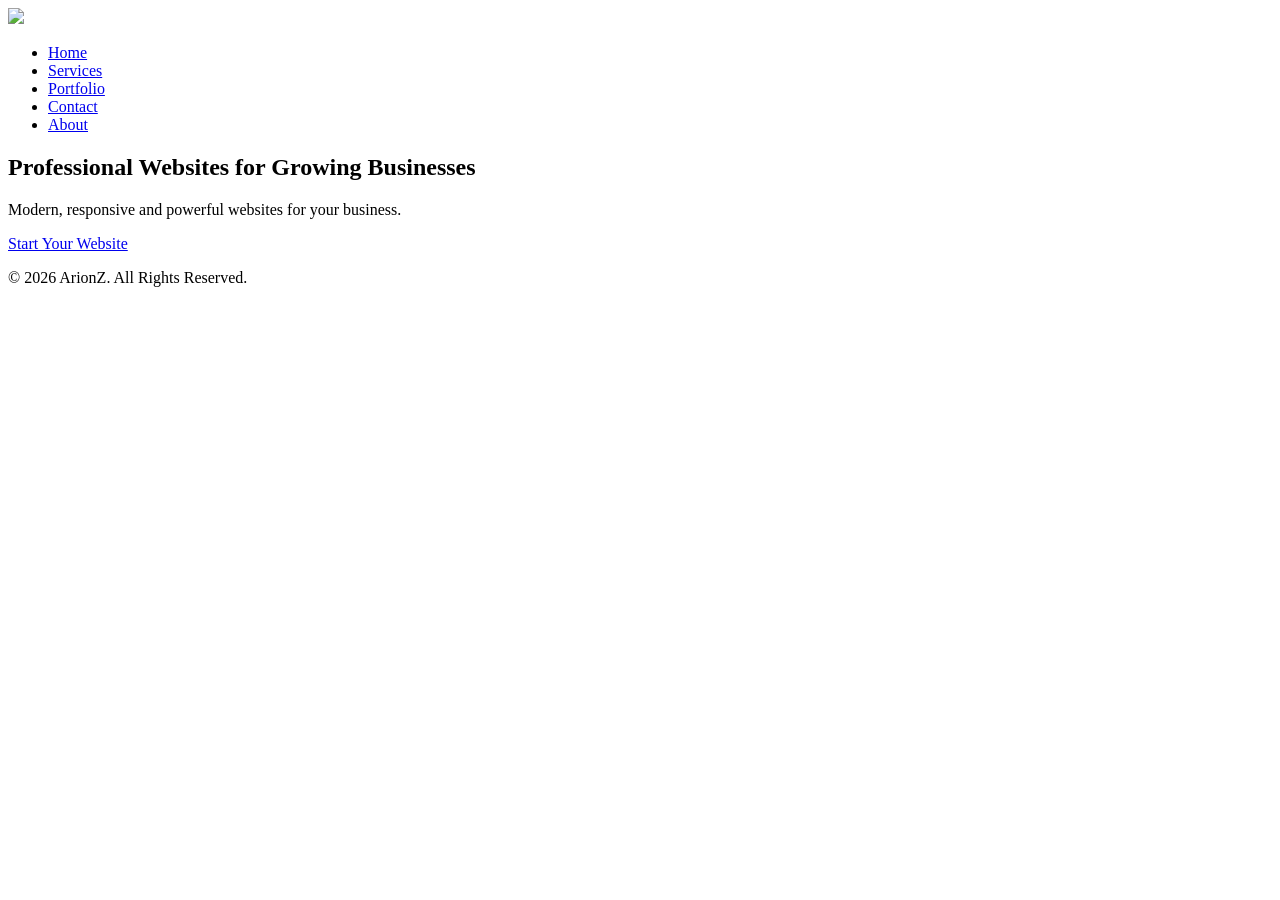
==== index.html @ 5c70739e "Add files via upload" ====
<!DOCTYPE html>
<html lang="en">

<head>
<meta charset="UTF-8">
<meta name="viewport" content="width=device-width, initial-scale=1.0">
<title>ArionZ Web Services</title>
<link rel="stylesheet" href="css/style.css">
</head>

<body>

<header>

<nav>

<div class="logo-container">
<img src="pics/logo.png" class="logo eagle">
</div>

<ul>
<li><a href="index.html">Home</a></li>
<li><a href="services.html">Services</a></li>
<li><a href="portfolio.html">Portfolio</a></li>
<li><a href="contact.html">Contact</a></li>
<li><a href="about.html">About</a></li>
</ul>

</nav>

</header>



<section class="hero">

<h1>Professional Websites for Growing Businesses</h1>

<p>
Modern, responsive and powerful websites for your business.
</p>

<a href="https://wa.me/919904116424" class="hero-btn">
Start Your Website
</a>

</section>



<footer>

<p>© 2026 ArionZ. All Rights Reserved.</p>

</footer>

</body>
</html>
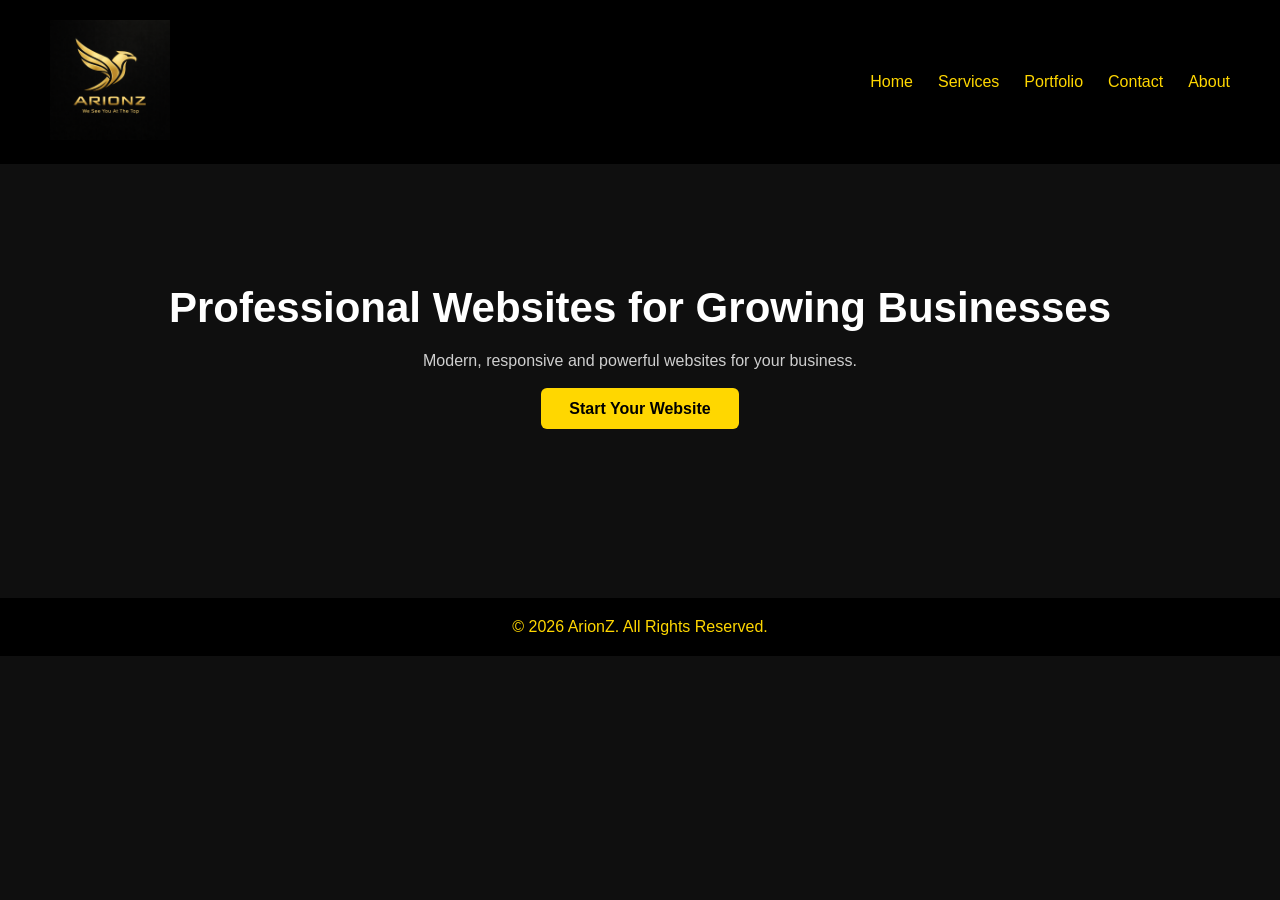
==== commit dd057c00: "index.html" ====
--- a/index.html
+++ b/index.html
@@ -5,7 +5,7 @@
 <meta charset="UTF-8">
 <meta name="viewport" content="width=device-width, initial-scale=1.0">
 <title>ArionZ Web Services</title>
-<link rel="stylesheet" href="css/style.css">
+<link rel="stylesheet" href="style.css">
 </head>
 
 <body>
@@ -15,7 +15,7 @@
 <nav>
 
 <div class="logo-container">
-<img src="pics/logo.png" class="logo eagle">
+<img src="logo.png" class="logo eagle">
 </div>
 
 <ul>
@@ -55,4 +55,4 @@
 </footer>
 
 </body>
-</html>+</html>
--- a/style.css
+++ b/style.css
@@ -0,0 +1,110 @@
+*{
+margin:0;
+padding:0;
+box-sizing:border-box;
+font-family:Arial, sans-serif;
+}
+
+body{
+background:#0f0f0f;
+color:white;
+}
+
+/* HEADER */
+
+header{
+background:black;
+padding:20px 50px;
+}
+
+nav{
+display:flex;
+justify-content:space-between;
+align-items:center;
+}
+
+nav ul{
+list-style:none;
+display:flex;
+gap:25px;
+}
+
+nav a{
+color:gold;
+text-decoration:none;
+font-weight:500;
+}
+
+nav a:hover{
+color:white;
+}
+
+.logo{
+width:120px;
+}
+
+/* EAGLE FLY ANIMATION */
+
+.logo-container{
+overflow:hidden;
+}
+
+.eagle{
+animation:eagleFly 1.8s ease-out forwards;
+}
+
+@keyframes eagleFly{
+
+0%{
+transform:translateX(-350px) scale(0.6);
+opacity:0;
+}
+
+60%{
+transform:translateX(20px) scale(1.1);
+opacity:1;
+}
+
+100%{
+transform:translateX(0) scale(1);
+}
+
+}
+
+/* HERO */
+
+.hero{
+text-align:center;
+padding:120px 20px;
+}
+
+.hero h1{
+font-size:42px;
+margin-bottom:20px;
+}
+
+.hero p{
+max-width:600px;
+margin:auto;
+margin-bottom:30px;
+opacity:0.8;
+}
+
+.hero-btn{
+background:gold;
+color:black;
+padding:12px 28px;
+text-decoration:none;
+border-radius:6px;
+font-weight:bold;
+}
+
+/* FOOTER */
+
+footer{
+text-align:center;
+padding:20px;
+background:black;
+color:gold;
+margin-top:60px;
+}
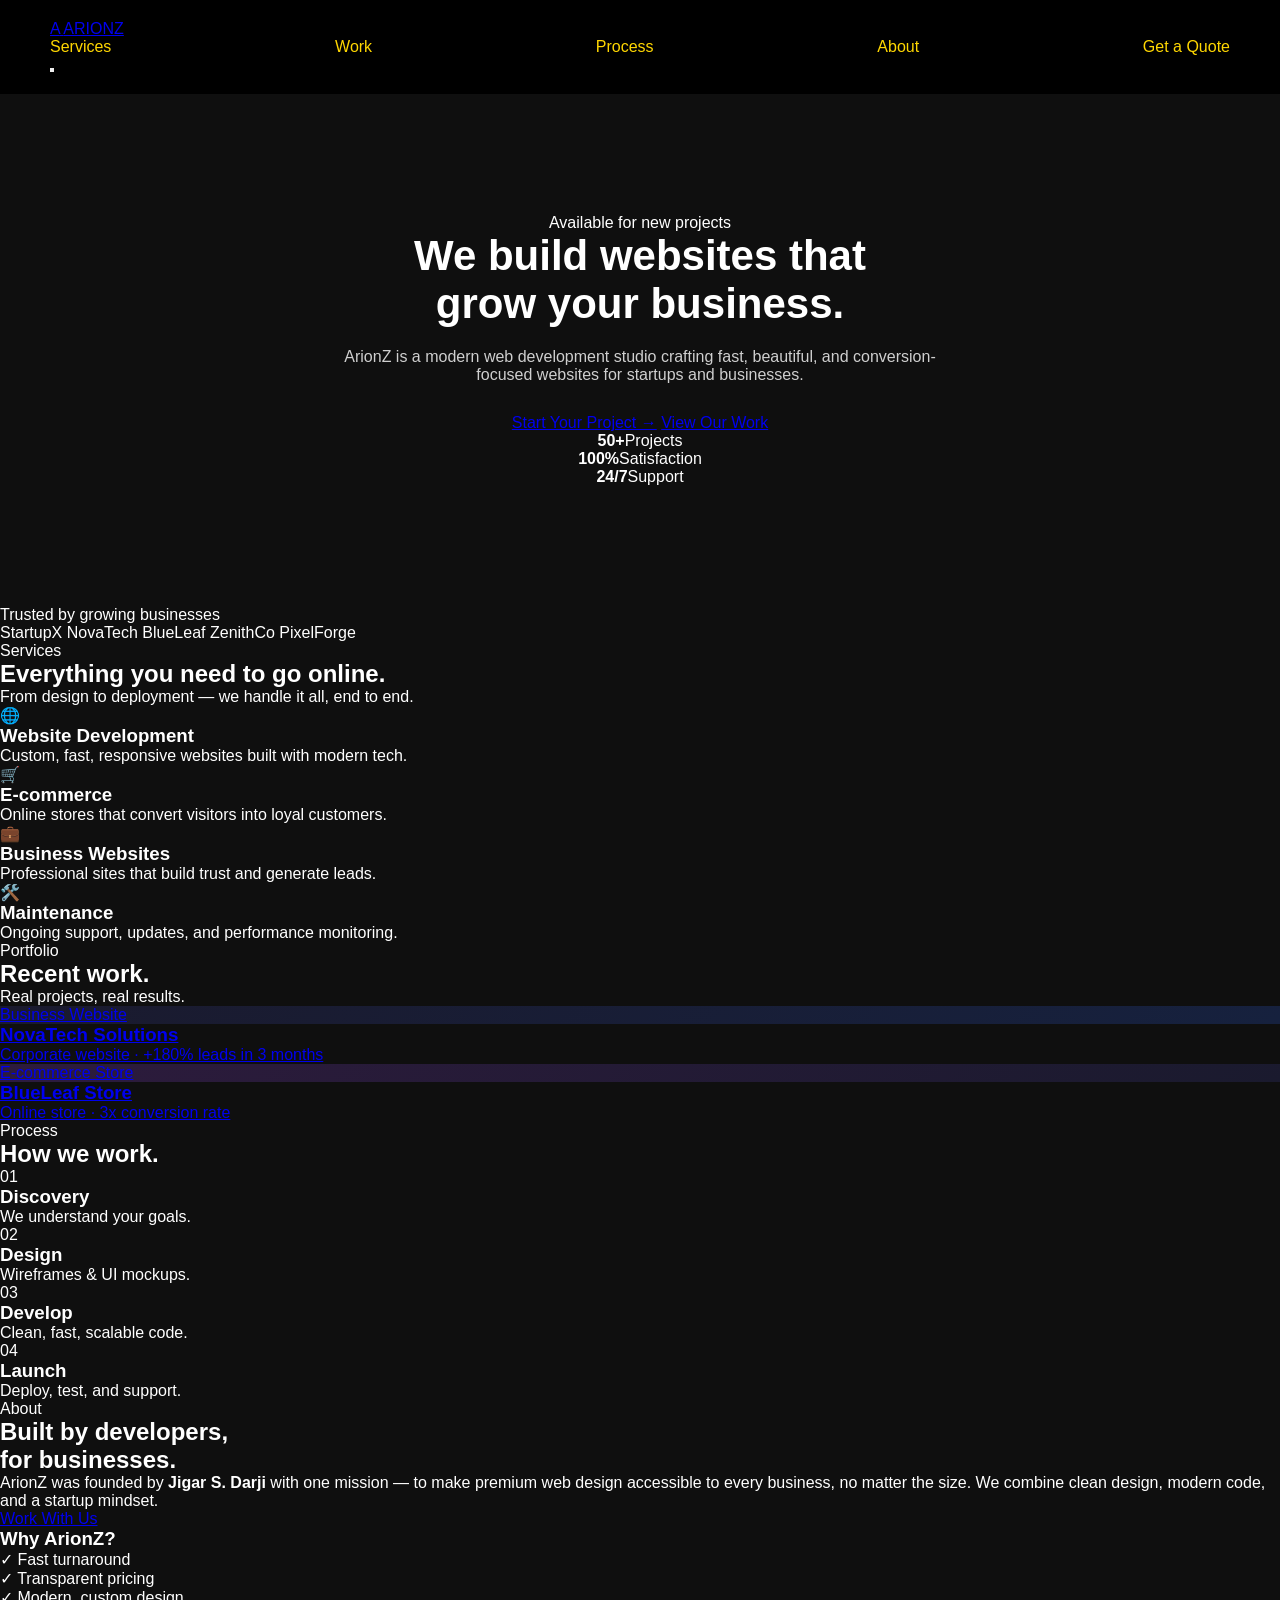
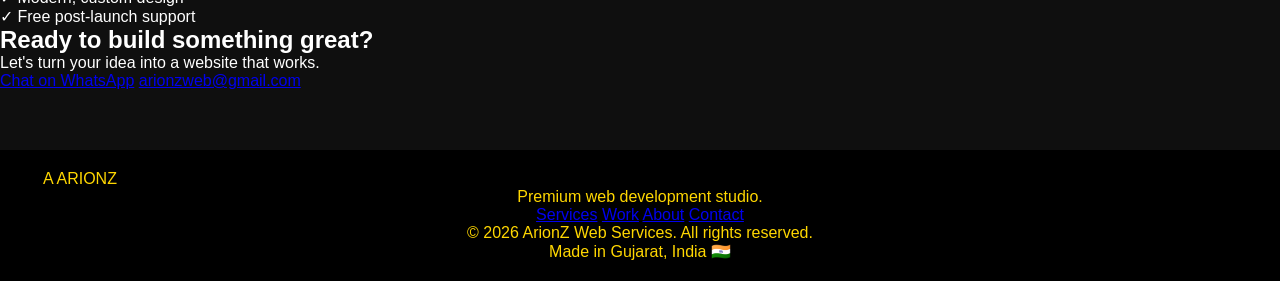
==== commit 66bf9b98: "Update index.html" ====
--- a/index.html
+++ b/index.html
@@ -1,58 +1,218 @@
 <!DOCTYPE html>
 <html lang="en">
-
 <head>
-<meta charset="UTF-8">
-<meta name="viewport" content="width=device-width, initial-scale=1.0">
-<title>ArionZ Web Services</title>
-<link rel="stylesheet" href="style.css">
+  <meta charset="UTF-8" />
+  <meta name="viewport" content="width=device-width, initial-scale=1.0" />
+  <title>ArionZ — Premium Web Development Agency</title>
+  <meta name="description" content="ArionZ builds fast, modern, conversion-focused websites for startups and businesses." />
+  <link rel="preconnect" href="https://fonts.googleapis.com" />
+  <link rel="preconnect" href="https://fonts.gstatic.com" crossorigin />
+  <link href="https://fonts.googleapis.com/css2?family=Inter:wght@400;500;600;700;800&family=Space+Grotesk:wght@500;700&display=swap" rel="stylesheet" />
+  <link rel="stylesheet" href="style.css" />
 </head>
-
 <body>
 
-<header>
-
-<nav>
-
-<div class="logo-container">
-<img src="logo.png" class="logo eagle">
-</div>
-
-<ul>
-<li><a href="index.html">Home</a></li>
-<li><a href="services.html">Services</a></li>
-<li><a href="portfolio.html">Portfolio</a></li>
-<li><a href="contact.html">Contact</a></li>
-<li><a href="about.html">About</a></li>
-</ul>
-
-</nav>
-
-</header>
-
-
-
-<section class="hero">
-
-<h1>Professional Websites for Growing Businesses</h1>
-
-<p>
-Modern, responsive and powerful websites for your business.
-</p>
-
-<a href="https://wa.me/919904116424" class="hero-btn">
-Start Your Website
-</a>
-
-</section>
-
-
-
-<footer>
-
-<p>© 2026 ArionZ. All Rights Reserved.</p>
-
-</footer>
-
+  <!-- ===== NAVBAR ===== -->
+  <header class="nav" id="nav">
+    <div class="container nav-inner">
+      <a href="index.html" class="logo">
+        <span class="logo-mark">A</span>
+        <span class="logo-text">ARION<span class="gold">Z</span></span>
+      </a>
+      <nav class="nav-links" id="navLinks">
+        <a href="#services">Services</a>
+        <a href="#work">Work</a>
+        <a href="#process">Process</a>
+        <a href="#about">About</a>
+        <a href="#contact" class="btn btn-primary">Get a Quote</a>
+      </nav>
+      <button class="menu-btn" id="menuBtn" aria-label="Menu">
+        <span></span><span></span><span></span>
+      </button>
+    </div>
+  </header>
+
+  <!-- ===== HERO ===== -->
+  <section class="hero">
+    <div class="hero-glow"></div>
+    <div class="container hero-inner">
+      <div class="badge reveal">
+        <span class="dot"></span> Available for new projects
+      </div>
+      <h1 class="reveal">
+        We build websites that<br />
+        <span class="gradient-text">grow your business.</span>
+      </h1>
+      <p class="hero-sub reveal">
+        ArionZ is a modern web development studio crafting fast, beautiful,
+        and conversion-focused websites for startups and businesses.
+      </p>
+      <div class="hero-cta reveal">
+        <a href="#contact" class="btn btn-primary">Start Your Project →</a>
+        <a href="#work" class="btn btn-ghost">View Our Work</a>
+      </div>
+      <div class="hero-stats reveal">
+        <div><strong>50+</strong><span>Projects</span></div>
+        <div><strong>100%</strong><span>Satisfaction</span></div>
+        <div><strong>24/7</strong><span>Support</span></div>
+      </div>
+    </div>
+  </section>
+
+  <!-- ===== TRUSTED BY ===== -->
+  <section class="trusted">
+    <div class="container">
+      <p class="trusted-label">Trusted by growing businesses</p>
+      <div class="trusted-logos">
+        <span>StartupX</span>
+        <span>NovaTech</span>
+        <span>BlueLeaf</span>
+        <span>ZenithCo</span>
+        <span>PixelForge</span>
+      </div>
+    </div>
+  </section>
+
+  <!-- ===== SERVICES ===== -->
+  <section class="section" id="services">
+    <div class="container">
+      <div class="section-head reveal">
+        <span class="eyebrow">Services</span>
+        <h2>Everything you need to <span class="gradient-text">go online.</span></h2>
+        <p>From design to deployment — we handle it all, end to end.</p>
+      </div>
+      <div class="grid grid-4">
+        <div class="card reveal">
+          <div class="card-icon">🌐</div>
+          <h3>Website Development</h3>
+          <p>Custom, fast, responsive websites built with modern tech.</p>
+        </div>
+        <div class="card reveal">
+          <div class="card-icon">🛒</div>
+          <h3>E-commerce</h3>
+          <p>Online stores that convert visitors into loyal customers.</p>
+        </div>
+        <div class="card reveal">
+          <div class="card-icon">💼</div>
+          <h3>Business Websites</h3>
+          <p>Professional sites that build trust and generate leads.</p>
+        </div>
+        <div class="card reveal">
+          <div class="card-icon">🛠️</div>
+          <h3>Maintenance</h3>
+          <p>Ongoing support, updates, and performance monitoring.</p>
+        </div>
+      </div>
+    </div>
+  </section>
+
+  <!-- ===== WORK ===== -->
+  <section class="section section-alt" id="work">
+    <div class="container">
+      <div class="section-head reveal">
+        <span class="eyebrow">Portfolio</span>
+        <h2>Recent <span class="gradient-text">work.</span></h2>
+        <p>Real projects, real results.</p>
+      </div>
+      <div class="grid grid-2">
+        <a href="#" class="work-card reveal">
+          <div class="work-thumb" style="background:linear-gradient(135deg,#1a1a2e,#16213e);">
+            <span>Business Website</span>
+          </div>
+          <div class="work-info">
+            <h3>NovaTech Solutions</h3>
+            <p>Corporate website · +180% leads in 3 months</p>
+          </div>
+        </a>
+        <a href="#" class="work-card reveal">
+          <div class="work-thumb" style="background:linear-gradient(135deg,#2d1b3d,#1a1a2e);">
+            <span>E-commerce Store</span>
+          </div>
+          <div class="work-info">
+            <h3>BlueLeaf Store</h3>
+            <p>Online store · 3x conversion rate</p>
+          </div>
+        </a>
+      </div>
+    </div>
+  </section>
+
+  <!-- ===== PROCESS ===== -->
+  <section class="section" id="process">
+    <div class="container">
+      <div class="section-head reveal">
+        <span class="eyebrow">Process</span>
+        <h2>How we <span class="gradient-text">work.</span></h2>
+      </div>
+      <div class="grid grid-4 process-grid">
+        <div class="process-step reveal"><span class="step-num">01</span><h3>Discovery</h3><p>We understand your goals.</p></div>
+        <div class="process-step reveal"><span class="step-num">02</span><h3>Design</h3><p>Wireframes & UI mockups.</p></div>
+        <div class="process-step reveal"><span class="step-num">03</span><h3>Develop</h3><p>Clean, fast, scalable code.</p></div>
+        <div class="process-step reveal"><span class="step-num">04</span><h3>Launch</h3><p>Deploy, test, and support.</p></div>
+      </div>
+    </div>
+  </section>
+
+  <!-- ===== ABOUT ===== -->
+  <section class="section section-alt" id="about">
+    <div class="container about-grid">
+      <div class="reveal">
+        <span class="eyebrow">About</span>
+        <h2>Built by developers,<br /><span class="gradient-text">for businesses.</span></h2>
+        <p>
+          ArionZ was founded by <strong>Jigar S. Darji</strong> with one mission —
+          to make premium web design accessible to every business, no matter the size.
+          We combine clean design, modern code, and a startup mindset.
+        </p>
+        <a href="#contact" class="btn btn-primary">Work With Us</a>
+      </div>
+      <div class="about-card reveal">
+        <h3>Why ArionZ?</h3>
+        <ul>
+          <li>✓ Fast turnaround</li>
+          <li>✓ Transparent pricing</li>
+          <li>✓ Modern, custom design</li>
+          <li>✓ Free post-launch support</li>
+        </ul>
+      </div>
+    </div>
+  </section>
+
+  <!-- ===== CTA ===== -->
+  <section class="cta-section" id="contact">
+    <div class="container cta-inner reveal">
+      <h2>Ready to build something <span class="gradient-text">great?</span></h2>
+      <p>Let's turn your idea into a website that works.</p>
+      <div class="hero-cta">
+        <a href="https://wa.me/919904116424" class="btn btn-primary">Chat on WhatsApp</a>
+        <a href="mailto:arionzweb@gmail.com" class="btn btn-ghost">arionzweb@gmail.com</a>
+      </div>
+    </div>
+  </section>
+
+  <!-- ===== FOOTER ===== -->
+  <footer class="footer">
+    <div class="container footer-inner">
+      <div>
+        <div class="logo">
+          <span class="logo-mark">A</span>
+          <span class="logo-text">ARION<span class="gold">Z</span></span>
+        </div>
+        <p class="footer-tag">Premium web development studio.</p>
+      </div>
+      <div class="footer-links">
+        <a href="#services">Services</a>
+        <a href="#work">Work</a>
+        <a href="#about">About</a>
+        <a href="#contact">Contact</a>
+      </div>
+    </div>
+    <div class="container footer-bottom">
+      <p>© 2026 ArionZ Web Services. All rights reserved.</p>
+      <p>Made in Gujarat, India 🇮🇳</p>
+    </div>
+  </footer>
+
+  <script src="script.js"></script>
 </body>
 </html>
